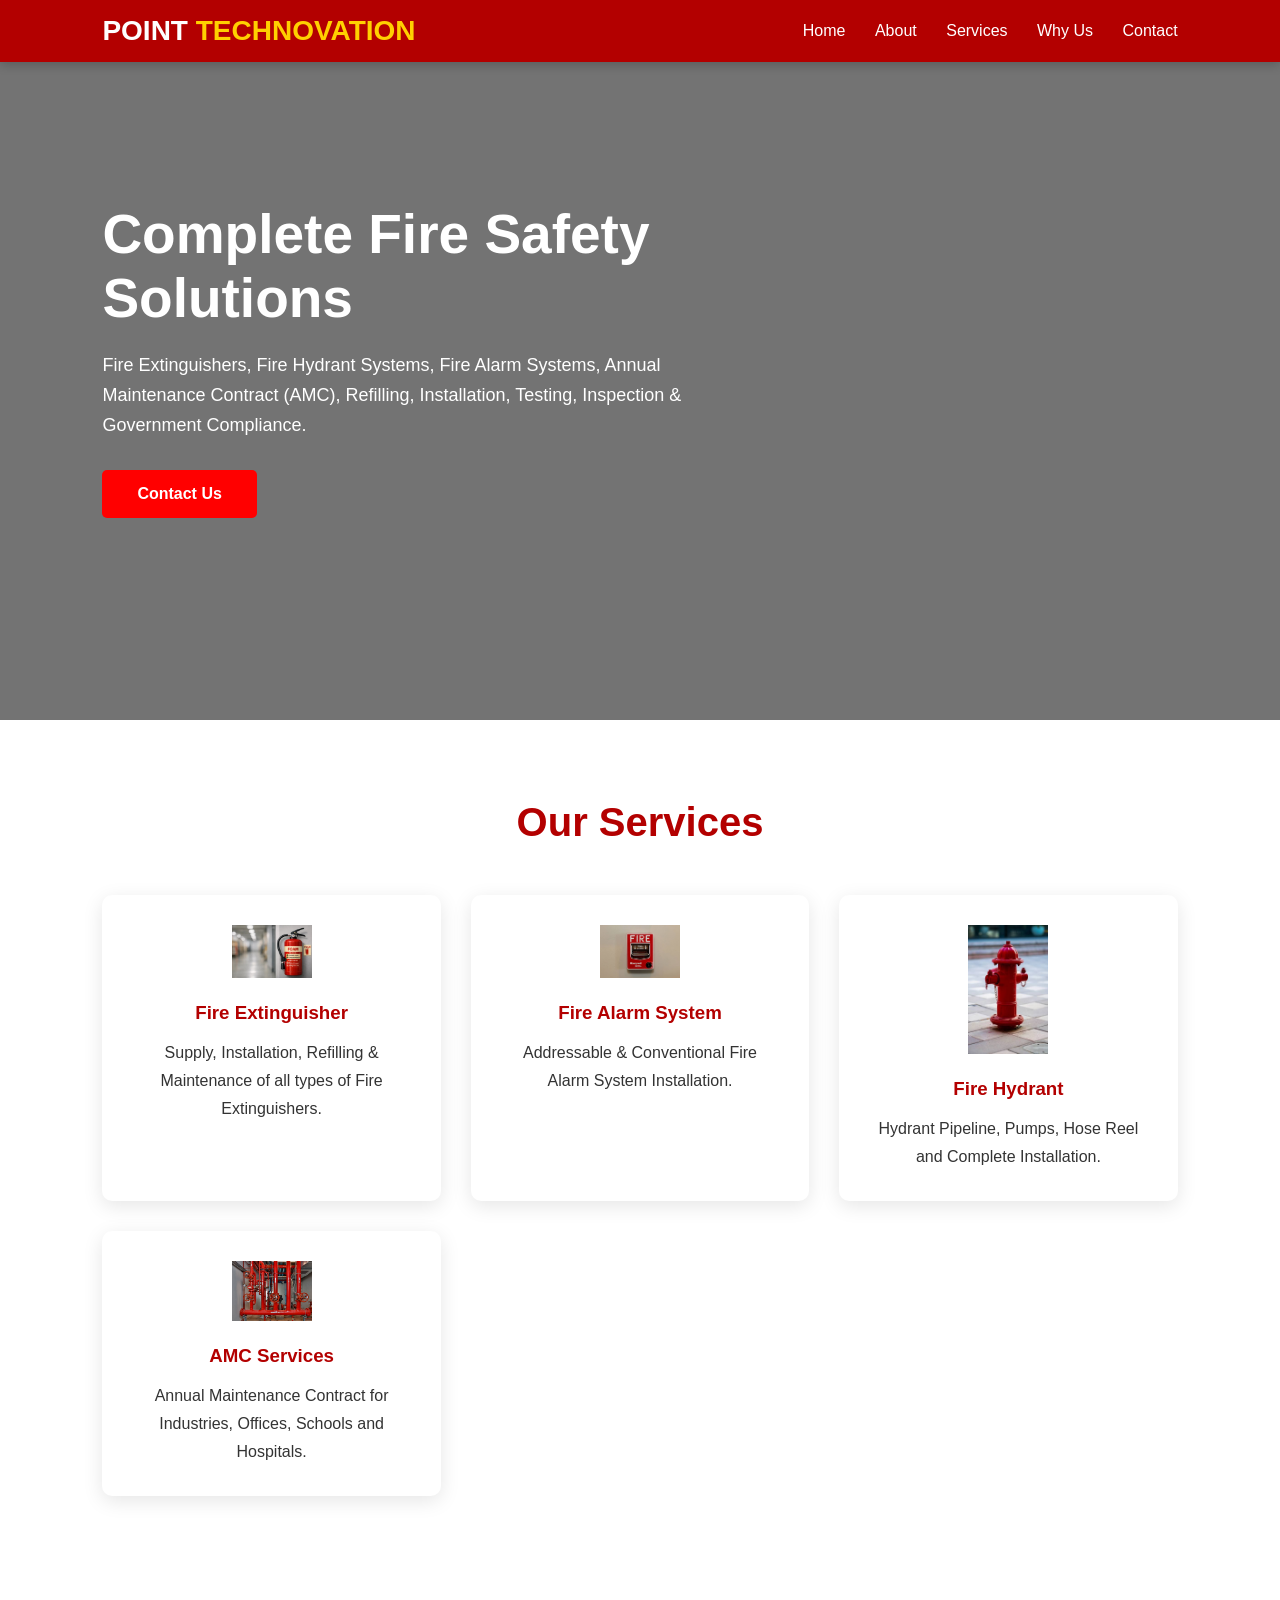
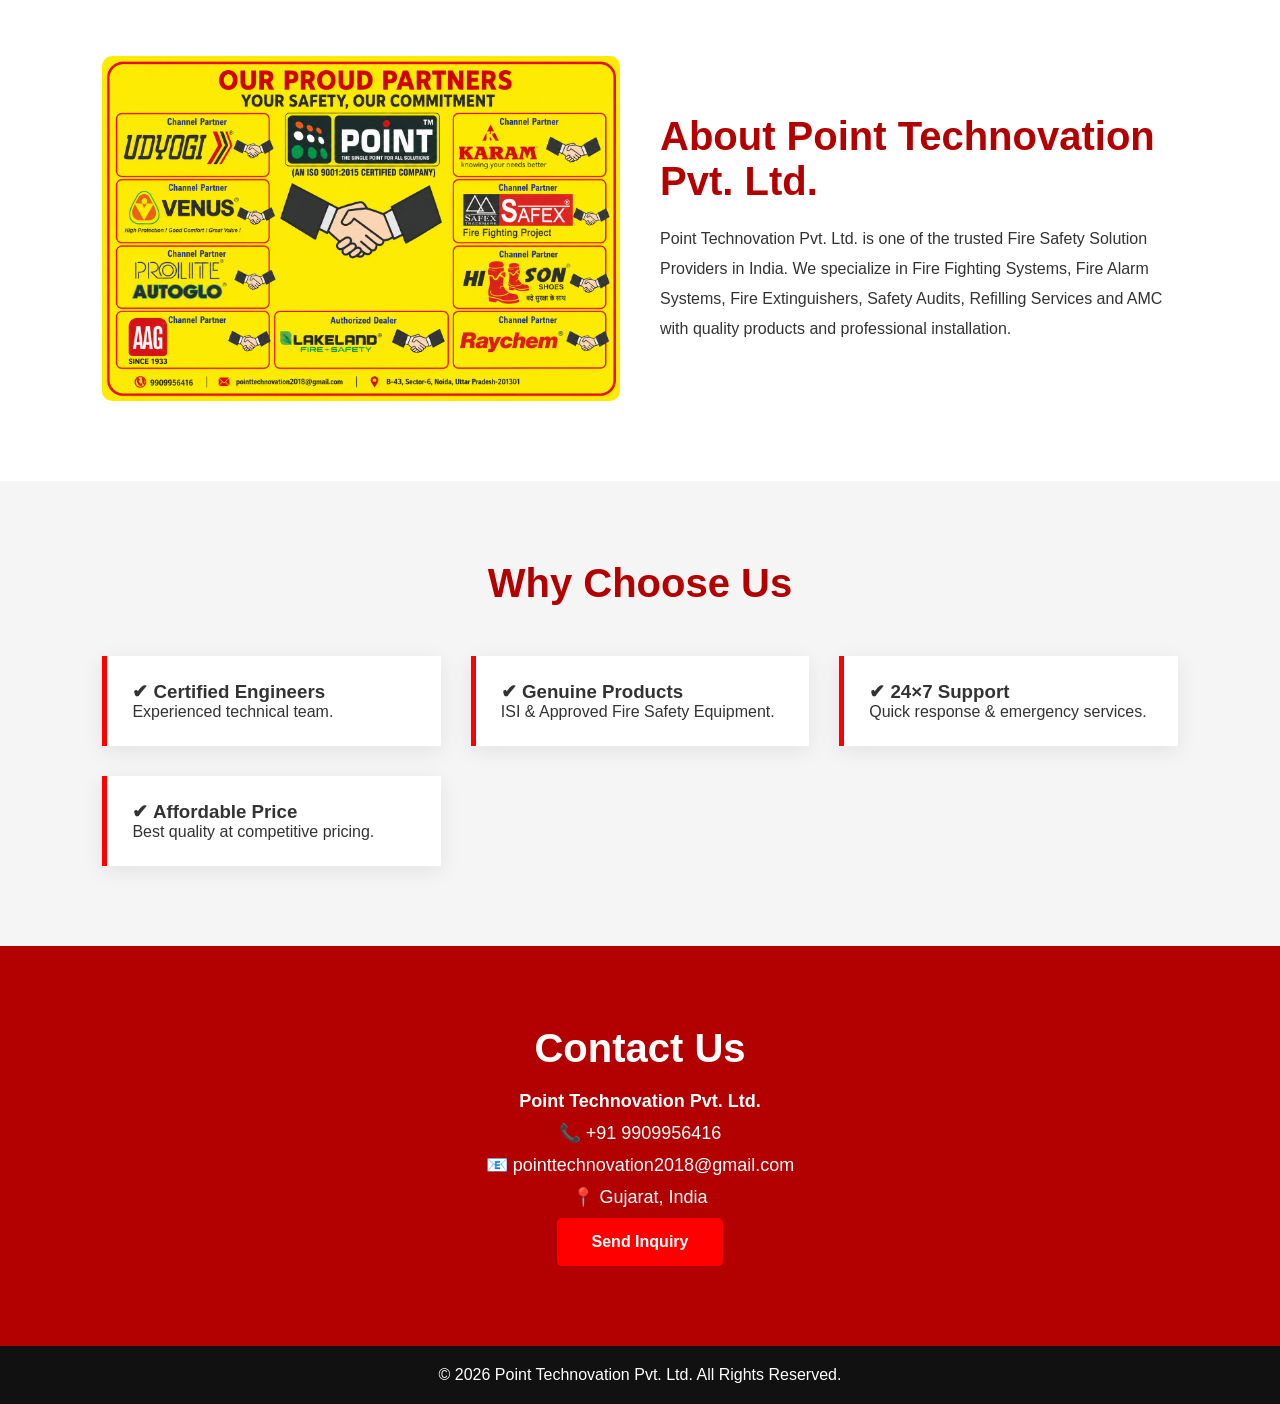
==== index.html @ 339b7376 "Rename Index.html to index.html" ====
<!DOCTYPE html>
<html lang="en">
<head>
<meta charset="UTF-8">
<meta name="viewport" content="width=device-width, initial-scale=1.0">
<title>Point Technovation Pvt. Ltd.</title>

<link href="https://fonts.googleapis.com/css2?family=Poppins:wght@300;400;500;600;700&display=swap" rel=" new style.css">

<style>
*{
margin:0;
padding:0;
box-sizing:border-box;
font-family:'Poppins',sans-serif;
scroll-behavior:smooth;
}

body{
background:#fff;
color:#333;
}

header{
position:fixed;
top:0;
left:0;
width:100%;
background:#b30000;
padding:15px 8%;
display:flex;
justify-content:space-between;
align-items:center;
z-index:1000;
box-shadow:0 3px 10px rgba(0,0,0,.2);
}

.logo{
color:#fff;
font-size:28px;
font-weight:700;
}

.logo span{
color:#ffd000;
}

nav a{
color:#fff;
text-decoration:none;
margin-left:25px;
font-weight:500;
transition:.3s;
}

nav a:hover{
color:#ffd000;
}

.hero{
height:80vh;
display:flex;
align-items:center;
justify-content:space-between;
padding:120px 8%;
background:linear-gradient(rgba(0,0,0,.55),rgba(0,0,0,.55)),url("image/point\ logo.png ") center/cover;
background-size: 70%;
color:#fff;
}

.hero-text{
max-width:600px;
}

.hero h1{
font-size:55px;
margin-bottom:20px;
}

.hero p{
font-size:18px;
line-height:30px;
margin-bottom:30px;
}

.btn{
display:inline-block;
padding:15px 35px;
background:#ff0000;
color:#fff;
text-decoration:none;
border-radius:5px;
font-weight:600;
transition:.3s;
}

.btn:hover{
background:#7d0000;
}

section{
padding:80px 8%;
}

.heading{
text-align:center;
font-size:40px;
margin-bottom:50px;
color:#b30000;
}

.cards{
display:grid;
grid-template-columns:repeat(auto-fit,minmax(280px,1fr));
gap:30px;
}

.card{
background:#fff;
padding:30px;
border-radius:10px;
box-shadow:0 5px 20px rgba(0,0,0,.1);
transition:.4s;
text-align:center;
}

.card:hover{
transform:translateY(-10px);
}

.card img{
width:80px;
margin-bottom:20px;
}

.card h3{
margin-bottom:15px;
color:#b30000;
}

.card p{
line-height:28px;
}

.about{
display:grid;
grid-template-columns:repeat(auto-fit,minmax(350px,1fr));
gap:40px;
align-items:center;
}

.about img{
width:100%;
border-radius:10px;
}

.about h2{
font-size:40px;
color:#b30000;
margin-bottom:20px;
}

.about p{
line-height:30px;
}

.why{
background:#f5f5f5;
}

.why-box{
display:grid;
grid-template-columns:repeat(auto-fit,minmax(250px,1fr));
gap:30px;
}

.box{
background:#fff;
padding:25px;
border-left:5px solid red;
box-shadow:0 5px 20px rgba(0,0,0,.08);
}

.contact{
background:#b30000;
color:#fff;
text-align:center;
}

.contact h2{
font-size:40px;
margin-bottom:20px;
}

.contact p{
font-size:18px;
margin:10px;
}

footer{
background:#111;
color:#fff;
text-align:center;
padding:20px;
}

@media(max-width:900px){

header{
flex-direction:column;
}

nav{
margin-top:15px;
}

nav a{
display:inline-block;
margin:8px;
}

.hero{
flex-direction:column;
text-align:center;
}

.hero h1{
font-size:38px;
}

}
</style>

</head>
<body>

<header>

<div class="logo">
POINT <span>TECHNOVATION</span>
</div>

<nav>

<a href="#">Home</a>
<a href="#about">About</a>
<a href="#services">Services</a>
<a href="#why">Why Us</a>
<a href="#contact">Contact</a>

</nav>

</header>

<section class="hero">

<div class="hero-text">

<h1>Complete Fire Safety Solutions</h1>

<p>
Fire Extinguishers, Fire Hydrant Systems, Fire Alarm Systems,
Annual Maintenance Contract (AMC), Refilling, Installation,
Testing, Inspection & Government Compliance.
</p>

<a href="#contact" class="btn">
Contact Us
</a>

</div>

</section>

<section id="services">

<h2 class="heading">
Our Services
</h2>

<div class="cards">

<div class="card">

<img src="Image/foam-fire-extinguisher.jpg">

<h3>Fire Extinguisher</h3>

<p>
Supply, Installation, Refilling & Maintenance of all types of Fire Extinguishers.
</p>

</div>

<div class="card">

<img src="Image/Alaram.jpg">

<h3>Fire Alarm System</h3>

<p>
Addressable & Conventional Fire Alarm System Installation.
</p>

</div>

<div class="card">

<img src="Image/Hydrant.jpg">

<h3>Fire Hydrant</h3>

<p>
Hydrant Pipeline, Pumps, Hose Reel and Complete Installation.
</p>

</div>

<div class="card">

<img src="Image/Amc.jpeg">

<h3>AMC Services</h3>

<p>
Annual Maintenance Contract for Industries, Offices, Schools and Hospitals.
</p>

</div>

</div>

</section>

<section id="about">

<div class="about">

<img src="Image/channel partner.jpg">

<div>

<h2>
About Point Technovation Pvt. Ltd.
</h2>

<p>

Point Technovation Pvt. Ltd. is one of the trusted Fire Safety Solution Providers in India. We specialize in Fire Fighting Systems, Fire Alarm Systems, Fire Extinguishers, Safety Audits, Refilling Services and AMC with quality products and professional installation.

</p>

</div>

</div>

</section>

<section class="why" id="why">

<h2 class="heading">
Why Choose Us
</h2>

<div class="why-box">

<div class="box">
<h3>✔ Certified Engineers</h3>
<p>Experienced technical team.</p>
</div>

<div class="box">
<h3>✔ Genuine Products</h3>
<p>ISI & Approved Fire Safety Equipment.</p>
</div>

<div class="box">
<h3>✔ 24×7 Support</h3>
<p>Quick response & emergency services.</p>
</div>

<div class="box">
<h3>✔ Affordable Price</h3>
<p>Best quality at competitive pricing.</p>
</div>

</div>

</section>

<section class="contact" id="contact">

<h2>
Contact Us
</h2>

<p><strong>Point Technovation Pvt. Ltd.</strong></p>

<p>📞 +91 9909956416</p>

<p>📧 pointtechnovation2018@gmail.com</p>

<p>📍 Gujarat, India</p>

<a href="contact.html" class="btn">
Send Inquiry
</a>

</section>

<footer>

© 2026 Point Technovation Pvt. Ltd. All Rights Reserved.

</footer>

</body>
</html>
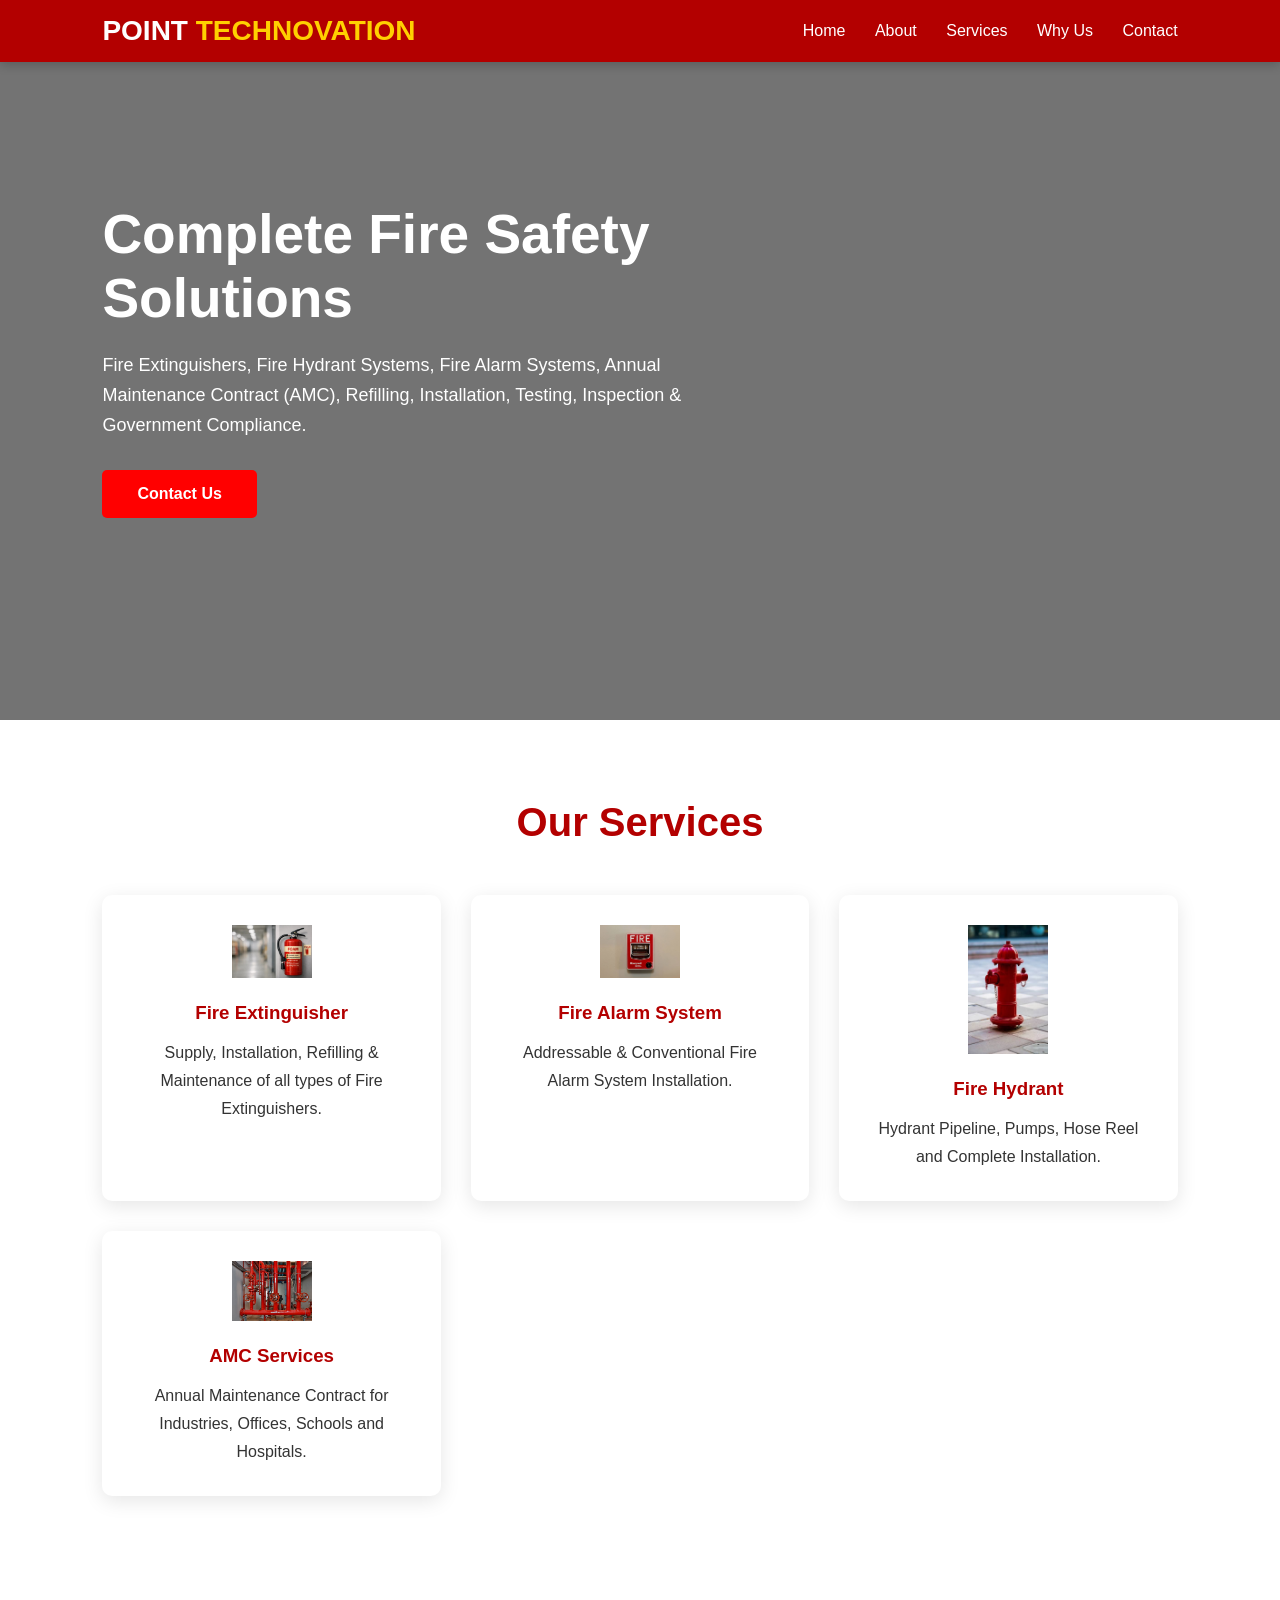
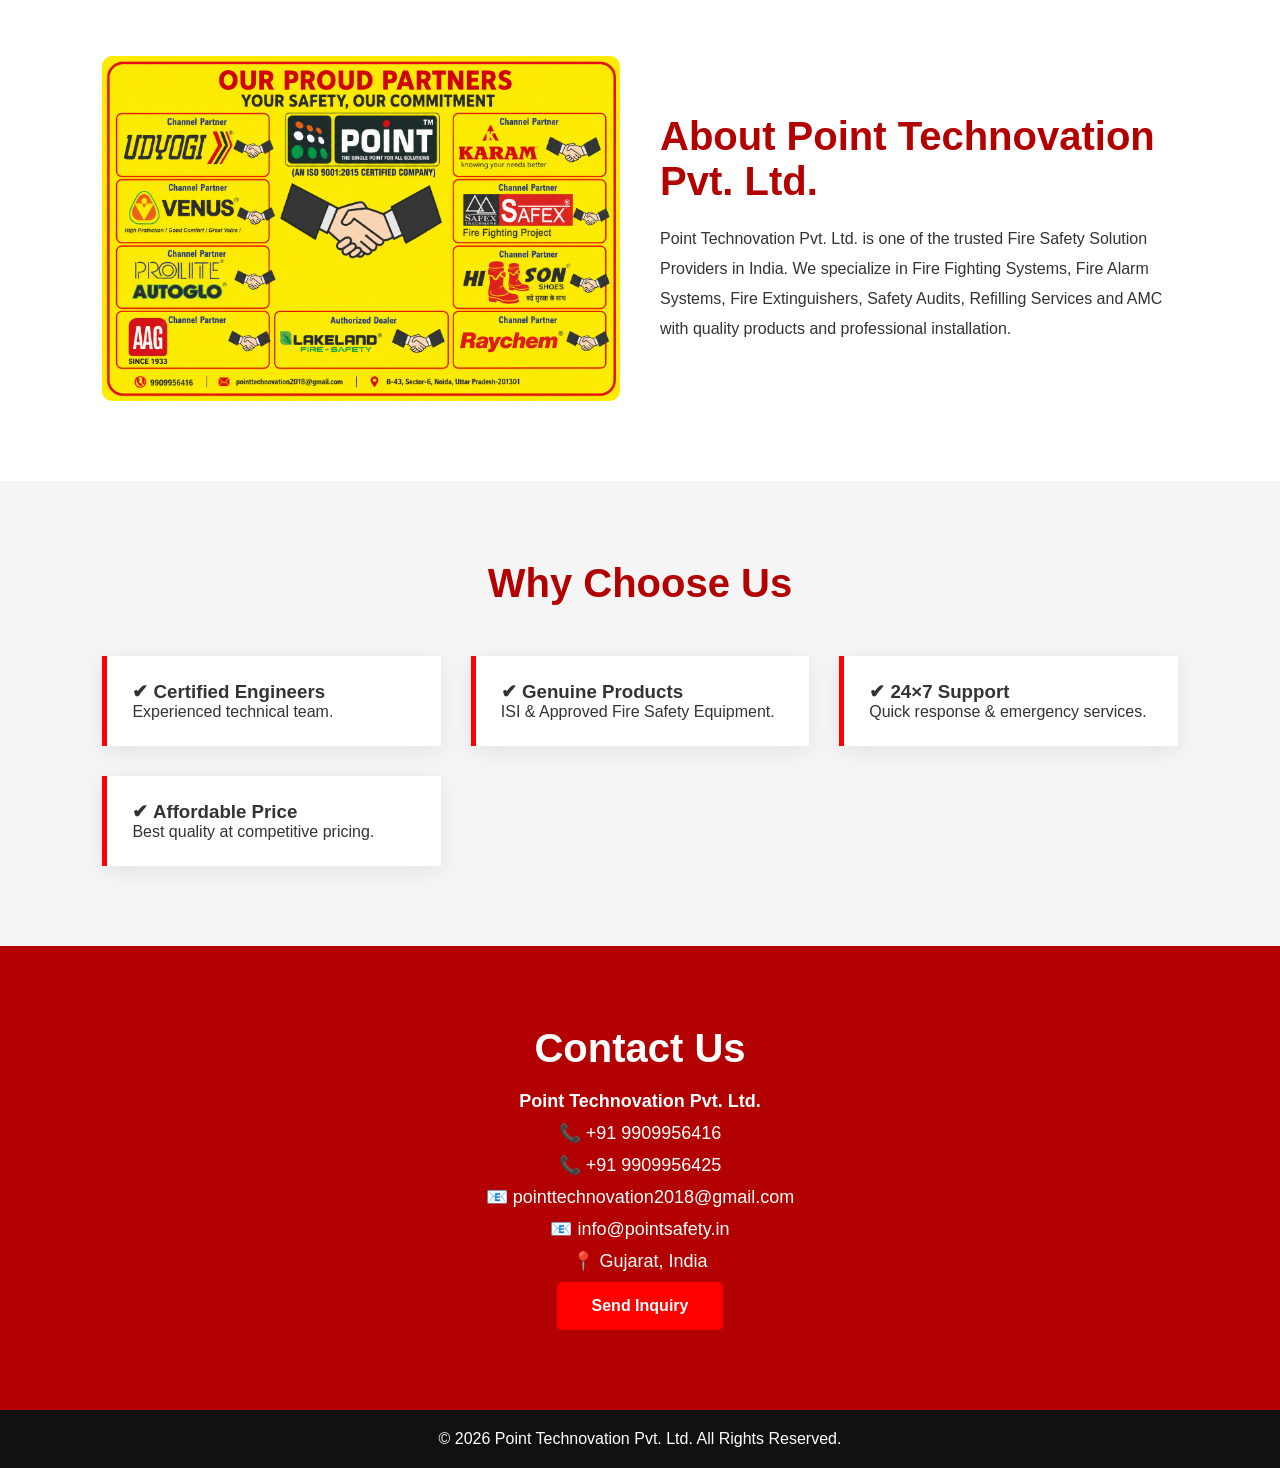
==== commit 3a59dbe8: "Updated homepage" ====
--- a/index.html
+++ b/index.html
@@ -319,7 +319,7 @@
 <div class="card">
 
 <img src="Image/Amc.jpeg">
-
+ 
 <h3>AMC Services</h3>
 
 <p>
@@ -397,8 +397,10 @@
 <p><strong>Point Technovation Pvt. Ltd.</strong></p>
 
 <p>📞 +91 9909956416</p>
+<p>📞 +91 9909956425</p>  
 
 <p>📧 pointtechnovation2018@gmail.com</p>
+<p>📧 info@pointsafety.in</p>
 
 <p>📍 Gujarat, India</p>
 
